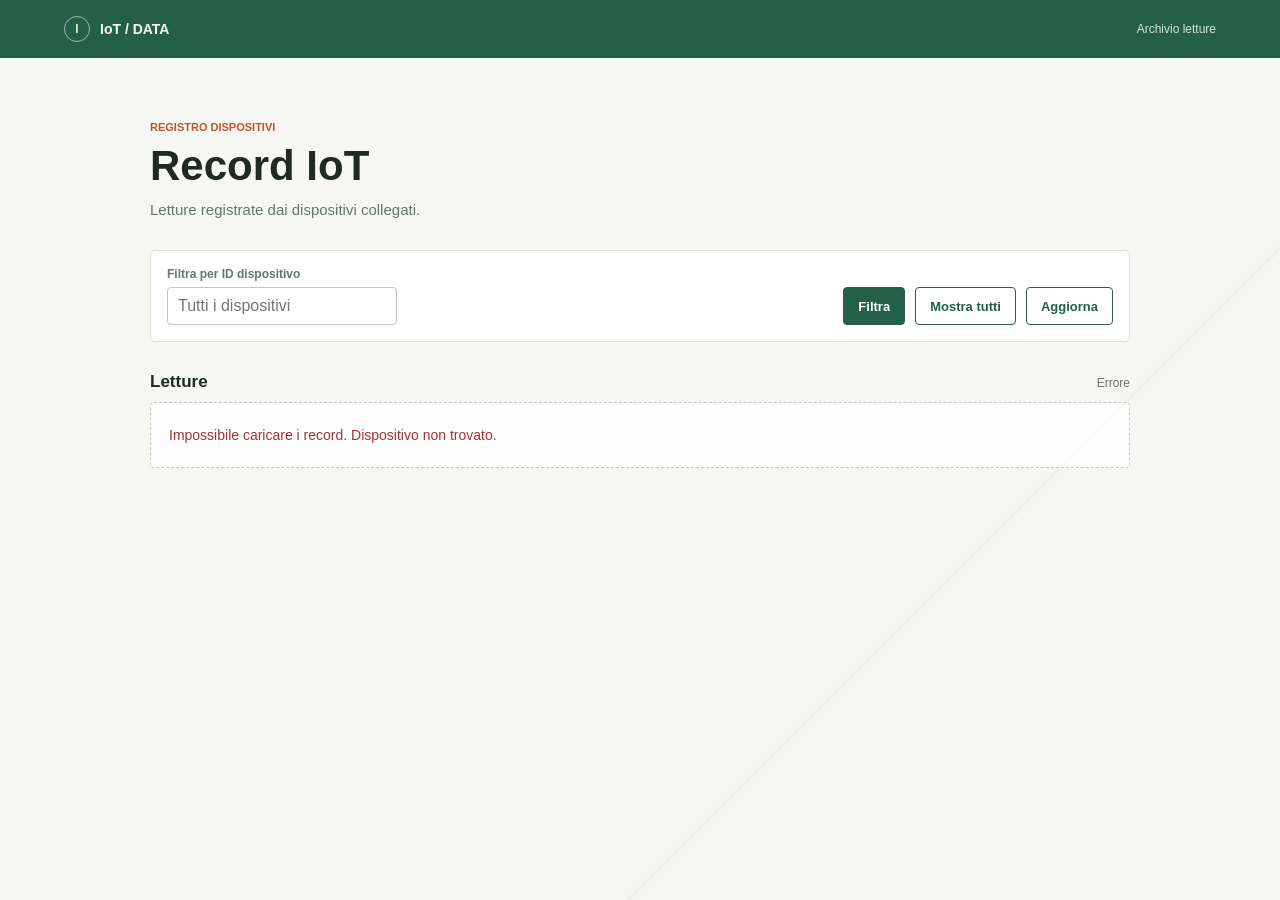
==== src/main/resources/static/index.html @ 6c110248 "primo commeit di webserver" ====
<!doctype html>
<html lang="it">
<head>
    <meta charset="utf-8">
    <meta name="viewport" content="width=device-width, initial-scale=1">
    <meta name="theme-color" content="#f6f7f3">
    <title>Archivio IoT</title>
    <style>
        :root {
            color-scheme: light;
            --ink: #202922;
            --muted: #68756c;
            --line: #dce3dc;
            --paper: #ffffff;
            --canvas: #f6f7f3;
            --green: #235f49;
            --green-soft: #e6f0e8;
            --orange: #bd542e;
            --error: #a43232;
        }

        * { box-sizing: border-box; }

        body {
            margin: 0;
            min-height: 100vh;
            color: var(--ink);
            background:
                linear-gradient(135deg, transparent 0 70%, rgba(220, 227, 220, .34) 70% 70.2%, transparent 70.2%),
                var(--canvas);
            font-family: "Segoe UI", "Trebuchet MS", sans-serif;
        }

        .topbar {
            display: flex;
            align-items: center;
            justify-content: space-between;
            min-height: 58px;
            padding: 0 clamp(20px, 5vw, 72px);
            color: #f7fbf7;
            background: var(--green);
        }

        .brand {
            display: flex;
            align-items: center;
            gap: 10px;
            font-size: 14px;
            font-weight: 700;
        }

        .brand-mark {
            display: grid;
            width: 26px;
            height: 26px;
            place-items: center;
            border: 1px solid rgba(255, 255, 255, .55);
            border-radius: 50%;
            color: #d5efc8;
            font-size: 12px;
        }

        .topbar-label {
            color: #d5e6da;
            font-size: 12px;
        }

        main {
            width: min(100% - 40px, 980px);
            margin: 0 auto;
            padding: clamp(38px, 7vh, 76px) 0 64px;
        }

        .eyebrow {
            margin: 0 0 10px;
            color: var(--orange);
            font-size: 11px;
            font-weight: 800;
            text-transform: uppercase;
        }

        h1 {
            margin: 0;
            font-size: clamp(30px, 5vw, 42px);
            line-height: 1.1;
        }

        .intro {
            margin: 12px 0 32px;
            color: var(--muted);
            font-size: 15px;
        }

        .toolbar {
            display: flex;
            flex-wrap: wrap;
            align-items: end;
            gap: 10px;
            padding: 16px;
            border: 1px solid var(--line);
            border-radius: 6px;
            background: var(--paper);
        }

        .filter {
            display: grid;
            gap: 6px;
            min-width: min(100%, 230px);
            margin-right: auto;
        }

        label {
            color: var(--muted);
            font-size: 12px;
            font-weight: 700;
        }

        input, button { font: inherit; }

        input {
            width: 100%;
            height: 38px;
            padding: 0 10px;
            border: 1px solid #bdc9bf;
            border-radius: 4px;
            color: var(--ink);
            background: #fff;
        }

        input:focus-visible, button:focus-visible {
            outline: 3px solid #e5a27f;
            outline-offset: 2px;
        }

        button {
            min-height: 38px;
            padding: 0 14px;
            border: 1px solid var(--green);
            border-radius: 4px;
            color: #fff;
            background: var(--green);
            font-size: 13px;
            font-weight: 700;
            cursor: pointer;
        }

        button.secondary {
            color: var(--green);
            background: #fff;
        }

        button:hover { filter: brightness(.94); }
        button:disabled { cursor: wait; opacity: .65; }

        .list-heading {
            display: flex;
            align-items: baseline;
            justify-content: space-between;
            gap: 16px;
            margin: 30px 0 10px;
        }

        h2 {
            margin: 0;
            font-size: 17px;
        }

        #summary {
            color: var(--muted);
            font-size: 12px;
        }

        ul {
            display: grid;
            gap: 8px;
            margin: 0;
            padding: 0;
            list-style: none;
        }

        .record {
            display: grid;
            grid-template-columns: minmax(105px, .65fr) minmax(0, 2fr);
            gap: 14px 24px;
            padding: 17px 19px;
            border: 1px solid var(--line);
            border-left: 3px solid var(--green);
            border-radius: 4px;
            background: var(--paper);
            animation: appear .24s ease-out both;
        }

        .record-meta {
            display: grid;
            align-content: start;
            gap: 6px;
        }

        .record-id {
            color: var(--green);
            font-size: 14px;
            font-weight: 800;
        }

        .record-date {
            color: var(--muted);
            font-size: 11px;
            line-height: 1.5;
        }

        .record-body { min-width: 0; }

        .iot-id {
            margin: 0 0 8px;
            color: var(--orange);
            font-size: 11px;
            font-weight: 800;
            text-transform: uppercase;
        }

        pre {
            overflow: auto;
            margin: 0;
            color: #34433a;
            font-family: Consolas, "Courier New", monospace;
            font-size: 12px;
            line-height: 1.55;
            white-space: pre-wrap;
            overflow-wrap: anywhere;
        }

        .message {
            padding: 24px 18px;
            border: 1px dashed #bdc9bf;
            border-radius: 4px;
            color: var(--muted);
            background: rgba(255, 255, 255, .7);
            font-size: 14px;
        }

        .message.error { color: var(--error); }

        @keyframes appear {
            from { opacity: 0; transform: translateY(5px); }
            to { opacity: 1; transform: translateY(0); }
        }

        @media (max-width: 580px) {
            .topbar { min-height: 52px; }
            .topbar-label { font-size: 11px; }
            main { width: min(100% - 28px, 980px); }
            .toolbar { align-items: stretch; }
            .filter { width: 100%; }
            .toolbar button { flex: 1; }
            .record { grid-template-columns: 1fr; gap: 12px; }
            .record-meta { grid-template-columns: auto 1fr; align-items: center; }
            .record-date { text-align: right; }
        }

        @media (prefers-reduced-motion: reduce) {
            *, *::before, *::after {
                animation-duration: .01ms !important;
                animation-iteration-count: 1 !important;
                scroll-behavior: auto !important;
            }
        }
    </style>
</head>
<body>
    <header class="topbar">
        <div class="brand"><span class="brand-mark" aria-hidden="true">I</span> IoT / DATA</div>
        <span class="topbar-label">Archivio letture</span>
    </header>

    <main>
        <p class="eyebrow">Registro dispositivi</p>
        <h1>Record IoT</h1>
        <p class="intro">Letture registrate dai dispositivi collegati.</p>

        <form class="toolbar" id="filter-form">
            <div class="filter">
                <label for="iot-id">Filtra per ID dispositivo</label>
                <input id="iot-id" name="iotId" type="number" min="1" step="1" placeholder="Tutti i dispositivi">
            </div>
            <button type="submit">Filtra</button>
            <button class="secondary" id="all-records" type="button">Mostra tutti</button>
            <button class="secondary" id="refresh" type="button" aria-label="Aggiorna elenco">Aggiorna</button>
        </form>

        <div class="list-heading">
            <h2>Letture</h2>
            <span id="summary" aria-live="polite">Caricamento...</span>
        </div>
        <ul id="records" aria-live="polite" aria-busy="true"></ul>
    </main>

    <script>
        const form = document.querySelector('#filter-form');
        const iotIdInput = document.querySelector('#iot-id');
        const recordsList = document.querySelector('#records');
        const summary = document.querySelector('#summary');
        const refreshButton = document.querySelector('#refresh');

        function showMessage(message, isError = false) {
            const item = document.createElement('li');
            item.className = isError ? 'message error' : 'message';
            item.textContent = message;
            recordsList.replaceChildren(item);
        }

        function addRecord(record, index) {
            const item = document.createElement('li');
            item.className = 'record';
            item.style.animationDelay = `${Math.min(index * 25, 250)}ms`;

            const meta = document.createElement('div');
            meta.className = 'record-meta';
            const recordId = document.createElement('span');
            recordId.className = 'record-id';
            recordId.textContent = `#${record.id ?? '?'}`;
            const date = document.createElement('time');
            date.className = 'record-date';
            date.textContent = record.datetime ? String(record.datetime).replace('T', ' ') : 'Data non disponibile';
            meta.append(recordId, date);

            const body = document.createElement('div');
            body.className = 'record-body';
            const iotId = document.createElement('p');
            iotId.className = 'iot-id';
            iotId.textContent = `Dispositivo ${record.idIot ?? '?'}`;
            const data = document.createElement('pre');
            data.textContent = record.jsondata ?? 'Nessun dato';
            body.append(iotId, data);

            item.append(meta, body);
            recordsList.append(item);
        }

        async function loadRecords(iotId = '') {
            recordsList.setAttribute('aria-busy', 'true');
            refreshButton.disabled = true;
            summary.textContent = 'Caricamento...';
            showMessage('Recupero dei record in corso...');

            const query = iotId ? `?iotId=${encodeURIComponent(iotId)}` : '';
            try {
                const response = await fetch(`/api/data${query}`, {
                    headers: { Accept: 'application/json' }
                });
                if (!response.ok) {
                    throw new Error(response.status === 404
                        ? 'Dispositivo non trovato.'
                        : `Risposta del server: ${response.status}`);
                }

                const records = await response.json();
                if (!Array.isArray(records)) {
                    throw new Error('La risposta del server non contiene un elenco di record.');
                }

                recordsList.replaceChildren();
                if (records.length === 0) {
                    showMessage('Nessun record trovato.');
                } else {
                    records.forEach(addRecord);
                }
                summary.textContent = `${records.length} ${records.length === 1 ? 'record' : 'record'}`;
            } catch (error) {
                showMessage(`Impossibile caricare i record. ${error.message}`, true);
                summary.textContent = 'Errore';
            } finally {
                recordsList.setAttribute('aria-busy', 'false');
                refreshButton.disabled = false;
            }
        }

        form.addEventListener('submit', (event) => {
            event.preventDefault();
            loadRecords(iotIdInput.value.trim());
        });

        document.querySelector('#all-records').addEventListener('click', () => {
            iotIdInput.value = '';
            loadRecords();
        });

        refreshButton.addEventListener('click', () => loadRecords(iotIdInput.value.trim()));
        loadRecords();
    </script>
</body>
</html>
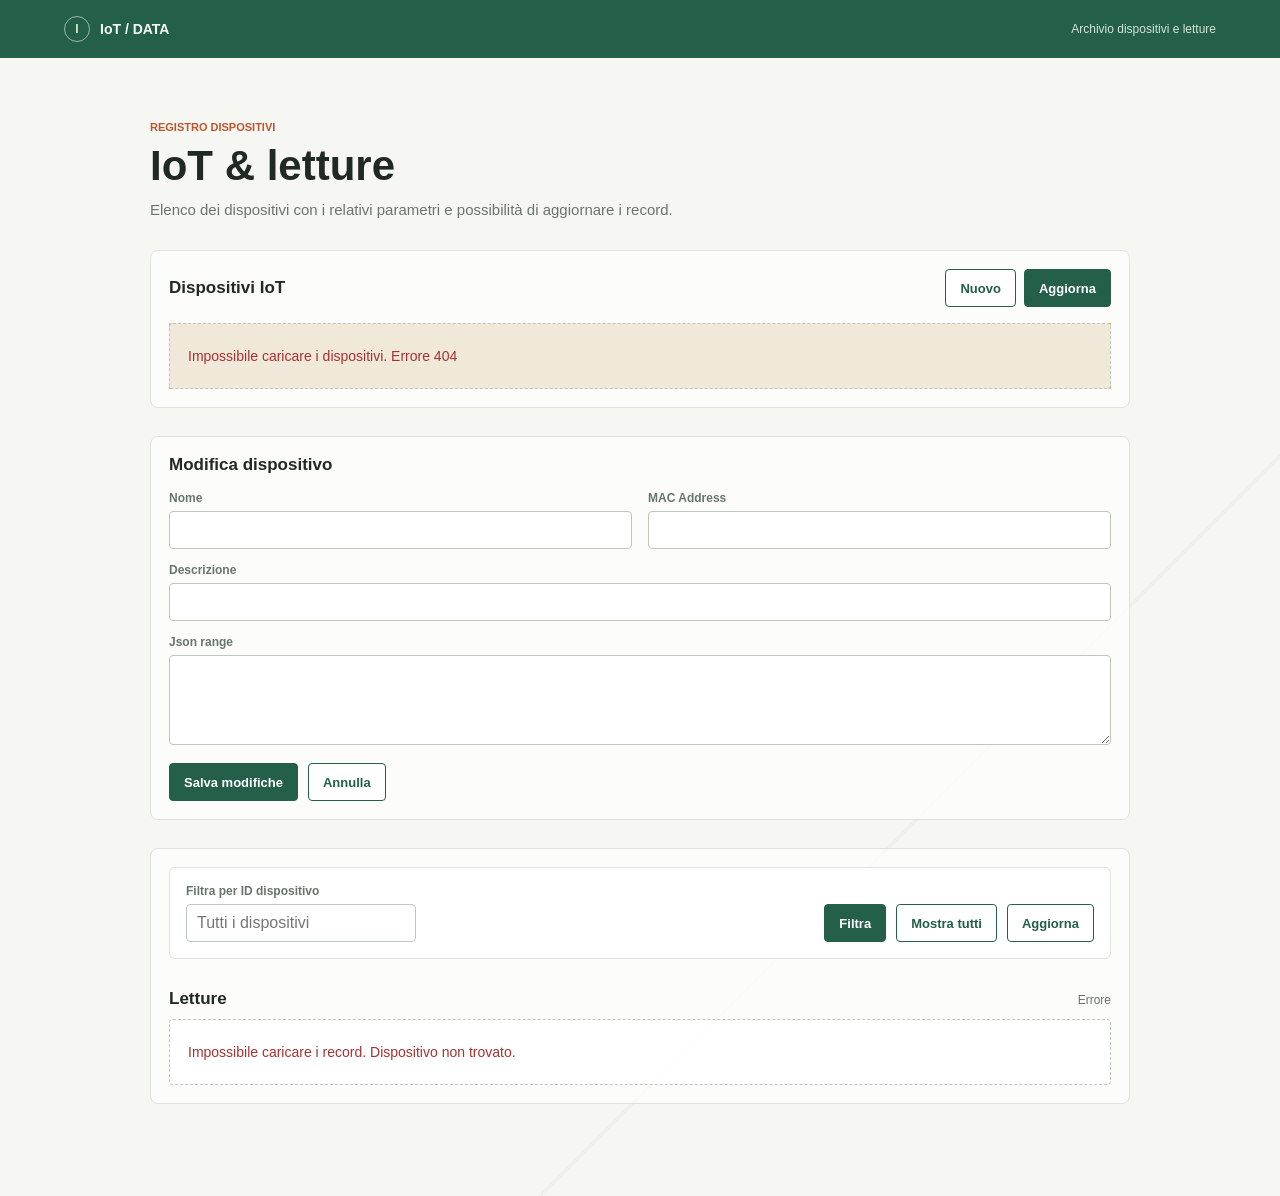
==== commit f0920957: "publish versione scuola devo adattare password mysql e oasswird arduino rete hotspot mobile" ====
--- a/src/main/resources/static/index.html
+++ b/src/main/resources/static/index.html
@@ -115,19 +115,24 @@
             font-weight: 700;
         }
 
-        input, button { font: inherit; }
-
-        input {
+        input, textarea, button { font: inherit; }
+
+        input, textarea {
             width: 100%;
-            height: 38px;
-            padding: 0 10px;
+            min-height: 38px;
+            padding: 8px 10px;
             border: 1px solid #bdc9bf;
             border-radius: 4px;
             color: var(--ink);
             background: #fff;
         }
 
-        input:focus-visible, button:focus-visible {
+        textarea {
+            resize: vertical;
+            min-height: 90px;
+        }
+
+        input:focus-visible, textarea:focus-visible, button:focus-visible {
             outline: 3px solid #e5a27f;
             outline-offset: 2px;
         }
@@ -149,8 +154,143 @@
             background: #fff;
         }
 
+        button.danger {
+            border-color: var(--error);
+            background: var(--error);
+        }
+
+        button.small {
+            min-height: 30px;
+            padding: 0 10px;
+            font-size: 12px;
+        }
+
         button:hover { filter: brightness(.94); }
         button:disabled { cursor: wait; opacity: .65; }
+
+        .panel {
+            margin-bottom: 28px;
+            padding: 18px;
+            border: 1px solid var(--line);
+            border-radius: 8px;
+            background: rgba(255, 255, 255, .72);
+        }
+
+        .panel-header {
+            display: flex;
+            align-items: center;
+            justify-content: space-between;
+            gap: 12px;
+            margin-bottom: 16px;
+        }
+
+        .panel-actions {
+            display: flex;
+            flex-wrap: wrap;
+            gap: 8px;
+        }
+
+        .form-grid {
+            display: grid;
+            grid-template-columns: repeat(2, minmax(0, 1fr));
+            gap: 14px 16px;
+        }
+
+        .field {
+            display: grid;
+            gap: 6px;
+        }
+
+        .field-wide {
+            grid-column: 1 / -1;
+        }
+
+        .form-actions {
+            display: flex;
+            flex-wrap: wrap;
+            gap: 10px;
+            margin-top: 18px;
+        }
+
+        .iot-card {
+            display: grid;
+            gap: 12px;
+            padding: 14px 16px;
+            border: 1px solid var(--line);
+            border-left: 3px solid var(--orange);
+            border-radius: 6px;
+            background: var(--paper);
+            animation: appear .24s ease-out both;
+        }
+
+        .iot-header {
+            display: flex;
+            align-items: center;
+            justify-content: space-between;
+            gap: 12px;
+        }
+
+        .iot-title {
+            display: flex;
+            align-items: center;
+            gap: 10px;
+            min-width: 0;
+        }
+
+        .iot-badge {
+            display: inline-flex;
+            align-items: center;
+            justify-content: center;
+            min-width: 42px;
+            padding: 4px 8px;
+            border-radius: 999px;
+            color: var(--green);
+            background: var(--green-soft);
+            font-size: 11px;
+            font-weight: 800;
+        }
+
+        .iot-actions {
+            display: flex;
+            flex-wrap: wrap;
+            gap: 8px;
+        }
+
+        .iot-meta {
+            display: grid;
+            grid-template-columns: repeat(2, minmax(0, 1fr));
+            gap: 10px;
+            padding: 10px 12px;
+            border-radius: 6px;
+            background: var(--green-soft);
+        }
+
+        .iot-meta div {
+            display: grid;
+            gap: 4px;
+        }
+
+        .iot-meta span {
+            color: var(--muted);
+            font-size: 10px;
+            font-weight: 700;
+            text-transform: uppercase;
+        }
+
+        .iot-description {
+            margin: 0;
+            color: var(--ink);
+            font-size: 14px;
+            line-height: 1.5;
+        }
+
+        .iot-json {
+            margin: 0;
+            padding: 10px 12px;
+            border: 1px solid var(--line);
+            border-radius: 4px;
+            background: #f8faf8;
+        }
 
         .list-heading {
             display: flex;
@@ -217,7 +357,9 @@
             font-weight: 800;
             text-transform: uppercase;
         }
-
+        #iots {
+            background: rgba(185, 149, 71, 0.7);
+        }
         pre {
             overflow: auto;
             margin: 0;
@@ -269,29 +411,73 @@
 <body>
     <header class="topbar">
         <div class="brand"><span class="brand-mark" aria-hidden="true">I</span> IoT / DATA</div>
-        <span class="topbar-label">Archivio letture</span>
+        <span class="topbar-label">Archivio dispositivi e letture</span>
     </header>
 
     <main>
         <p class="eyebrow">Registro dispositivi</p>
-        <h1>Record IoT</h1>
-        <p class="intro">Letture registrate dai dispositivi collegati.</p>
-
-        <form class="toolbar" id="filter-form">
-            <div class="filter">
-                <label for="iot-id">Filtra per ID dispositivo</label>
-                <input id="iot-id" name="iotId" type="number" min="1" step="1" placeholder="Tutti i dispositivi">
+        <h1>IoT & letture</h1>
+        <p class="intro">Elenco dei dispositivi con i relativi parametri e possibilità di aggiornare i record.</p>
+
+        <section class="panel">
+            <div class="panel-header">
+                <h2>Dispositivi IoT</h2>
+                <div class="panel-actions">
+                    <button class="secondary" id="new-iot" type="button">Nuovo</button>
+                    <button id="refresh-iots" type="button">Aggiorna</button>
+                </div>
             </div>
-            <button type="submit">Filtra</button>
-            <button class="secondary" id="all-records" type="button">Mostra tutti</button>
-            <button class="secondary" id="refresh" type="button" aria-label="Aggiorna elenco">Aggiorna</button>
-        </form>
-
-        <div class="list-heading">
-            <h2>Letture</h2>
-            <span id="summary" aria-live="polite">Caricamento...</span>
-        </div>
-        <ul id="records" aria-live="polite" aria-busy="true"></ul>
+            <ul id="iots" aria-live="polite" aria-busy="true"></ul>
+        </section>
+
+        <section class="panel">
+            <div class="panel-header">
+                <h2 id="iot-form-title">Modifica dispositivo</h2>
+            </div>
+            <form id="iot-form">
+                <input type="hidden" id="iot-id-edit" />
+                <div class="form-grid">
+                    <div class="field">
+                        <label for="iot-name">Nome</label>
+                        <input id="iot-name" name="name" type="text" maxlength="45" required>
+                    </div>
+                    <div class="field">
+                        <label for="iot-macaddress">MAC Address</label>
+                        <input id="iot-macaddress" name="macaddress" type="text" maxlength="45" required>
+                    </div>
+                    <div class="field field-wide">
+                        <label for="iot-description">Descrizione</label>
+                        <input id="iot-description" name="description" type="text" maxlength="245">
+                    </div>
+                    <div class="field field-wide">
+                        <label for="iot-jsonrange">Json range</label>
+                        <textarea id="iot-jsonrange" name="jsonrange" rows="4" maxlength="512"></textarea>
+                    </div>
+                </div>
+                <div class="form-actions">
+                    <button type="submit" id="save-iot">Salva modifiche</button>
+                    <button type="button" class="secondary" id="cancel-edit">Annulla</button>
+                </div>
+            </form>
+        </section>
+
+        <section class="panel">
+            <form class="toolbar" id="filter-form">
+                <div class="filter">
+                    <label for="iot-id">Filtra per ID dispositivo</label>
+                    <input id="iot-id" name="iotId" type="number" min="1" step="1" placeholder="Tutti i dispositivi">
+                </div>
+                <button type="submit">Filtra</button>
+                <button class="secondary" id="all-records" type="button">Mostra tutti</button>
+                <button class="secondary" id="refresh" type="button" aria-label="Aggiorna elenco">Aggiorna</button>
+            </form>
+
+            <div class="list-heading">
+                <h2>Letture</h2>
+                <span id="summary" aria-live="polite">Caricamento...</span>
+            </div>
+            <ul id="records" aria-live="polite" aria-busy="true"></ul>
+        </section>
     </main>
 
     <script>
@@ -300,13 +486,168 @@
         const recordsList = document.querySelector('#records');
         const summary = document.querySelector('#summary');
         const refreshButton = document.querySelector('#refresh');
-
-        function showMessage(message, isError = false) {
+        const iotList = document.querySelector('#iots');
+        const iotForm = document.querySelector('#iot-form');
+        const iotIdEdit = document.querySelector('#iot-id-edit');
+        const iotNameInput = document.querySelector('#iot-name');
+        const iotMacInput = document.querySelector('#iot-macaddress');
+        const iotDescriptionInput = document.querySelector('#iot-description');
+        const iotJsonRangeInput = document.querySelector('#iot-jsonrange');
+        const iotFormTitle = document.querySelector('#iot-form-title');
+
+        function showMessage(listElement, message, isError = false) {
             const item = document.createElement('li');
             item.className = isError ? 'message error' : 'message';
             item.textContent = message;
-            recordsList.replaceChildren(item);
-        }
+            listElement.replaceChildren(item);
+        }
+
+        function resetIotForm() {
+            iotForm.reset();
+            iotIdEdit.value = '';
+            iotFormTitle.textContent = 'Modifica dispositivo';
+            document.querySelector('#save-iot').textContent = 'Salva modifiche';
+        }
+
+        function renderIotCard(item) {
+            const card = document.createElement('li');
+            card.className = 'iot-card';
+
+            const head = document.createElement('div');
+            head.className = 'iot-header';
+            const title = document.createElement('div');
+            title.className = 'iot-title';
+            title.innerHTML = `<span class="iot-badge">#${item.id ?? '?'}</span><strong>${item.name ?? 'Senza nome'}</strong>`;
+            const actions = document.createElement('div');
+            actions.className = 'iot-actions';
+            const editButton = document.createElement('button');
+            editButton.type = 'button';
+            editButton.className = 'secondary small';
+            editButton.textContent = 'Modifica';
+            editButton.dataset.action = 'edit';
+            editButton.dataset.id = item.id;
+            const deleteButton = document.createElement('button');
+            deleteButton.type = 'button';
+            deleteButton.className = 'danger small';
+            deleteButton.textContent = 'Elimina';
+            deleteButton.dataset.action = 'delete';
+            deleteButton.dataset.id = item.id;
+            actions.append(editButton, deleteButton);
+            head.append(title, actions);
+
+            const meta = document.createElement('div');
+            meta.className = 'iot-meta';
+            meta.innerHTML = `
+                <div><span>MAC</span><strong>${item.macaddress ?? 'N/D'}</strong></div>
+                <div><span>Data rev.</span><strong>${item.daterev ? String(item.daterev).replace('T', ' ') : 'N/D'}</strong></div>
+            `;
+
+            const description = document.createElement('p');
+            description.className = 'iot-description';
+            description.textContent = item.description || 'Nessuna descrizione';
+            const jsonRange = document.createElement('pre');
+            jsonRange.className = 'iot-json';
+            jsonRange.textContent = item.jsonrange || 'Nessun json range';
+
+            card.append(head, meta, description, jsonRange);
+            return card;
+        }
+
+        async function loadIots() {
+            iotList.setAttribute('aria-busy', 'true');
+            try {
+                const response = await fetch('/api/iots', { headers: { Accept: 'application/json' } });
+                if (!response.ok) throw new Error(`Errore ${response.status}`);
+                const items = await response.json();
+                iotList.replaceChildren();
+                if (!Array.isArray(items) || items.length === 0) {
+                    showMessage(iotList, 'Nessun dispositivo trovato.');
+                    return;
+                }
+                items.forEach(item => iotList.append(renderIotCard(item)));
+            } catch (error) {
+                showMessage(iotList, `Impossibile caricare i dispositivi. ${error.message}`, true);
+            } finally {
+                iotList.setAttribute('aria-busy', 'false');
+            }
+        }
+
+        async function saveIot(event) {
+            event.preventDefault();
+            const id = iotIdEdit.value;
+            const payload = {
+                name: iotNameInput.value.trim(),
+                description: iotDescriptionInput.value.trim(),
+                macaddress: iotMacInput.value.trim(),
+                jsonrange: iotJsonRangeInput.value.trim()
+            };
+
+            if (!payload.name || !payload.macaddress) {
+                alert('Nome e MAC address sono obbligatori.');
+                return;
+            }
+
+            try {
+                const response = await fetch(id ? `/api/iots/${id}` : '/api/iots', {
+                    method: id ? 'PUT' : 'POST',
+                    headers: { 'Content-Type': 'application/json', Accept: 'application/json' },
+                    body: JSON.stringify(payload)
+                });
+
+                if (!response.ok) {
+                    const message = await response.text();
+                    throw new Error(message || `Errore ${response.status}`);
+                }
+
+                resetIotForm();
+                await loadIots();
+            } catch (error) {
+                alert(`Salvataggio non riuscito: ${error.message}`);
+            }
+        }
+
+        iotForm.addEventListener('submit', saveIot);
+        document.querySelector('#new-iot').addEventListener('click', resetIotForm);
+        document.querySelector('#cancel-edit').addEventListener('click', resetIotForm);
+        document.querySelector('#refresh-iots').addEventListener('click', loadIots);
+
+        iotList.addEventListener('click', async (event) => {
+            const button = event.target.closest('button[data-action]');
+            if (!button) return;
+            const id = Number(button.dataset.id);
+            const action = button.dataset.action;
+
+            if (action === 'edit') {
+                try {
+                    const response = await fetch(`/api/iots/${id}`, { headers: { Accept: 'application/json' } });
+                    if (!response.ok) throw new Error(`Errore ${response.status}`);
+                    const item = await response.json();
+                    iotIdEdit.value = item.id;
+                    iotNameInput.value = item.name || '';
+                    iotMacInput.value = item.macaddress || '';
+                    iotDescriptionInput.value = item.description || '';
+                    iotJsonRangeInput.value = item.jsonrange || '';
+                    iotFormTitle.textContent = `Modifica dispositivo #${item.id}`;
+                    document.querySelector('#save-iot').textContent = 'Aggiorna';
+                    iotNameInput.focus();
+                } catch (error) {
+                    alert(`Impossibile leggere il dispositivo: ${error.message}`);
+                }
+                return;
+            }
+
+            if (action === 'delete') {
+                if (!window.confirm('Eliminare questo dispositivo?')) return;
+                try {
+                    const response = await fetch(`/api/iots/${id}`, { method: 'DELETE' });
+                    if (!response.ok) throw new Error(`Errore ${response.status}`);
+                    resetIotForm();
+                    await loadIots();
+                } catch (error) {
+                    alert(`Eliminazione non riuscita: ${error.message}`);
+                }
+            }
+        });
 
         function addRecord(record, index) {
             const item = document.createElement('li');
@@ -340,7 +681,7 @@
             recordsList.setAttribute('aria-busy', 'true');
             refreshButton.disabled = true;
             summary.textContent = 'Caricamento...';
-            showMessage('Recupero dei record in corso...');
+            showMessage(recordsList, 'Recupero dei record in corso...');
 
             const query = iotId ? `?iotId=${encodeURIComponent(iotId)}` : '';
             try {
@@ -360,13 +701,13 @@
 
                 recordsList.replaceChildren();
                 if (records.length === 0) {
-                    showMessage('Nessun record trovato.');
+                    showMessage(recordsList, 'Nessun record trovato.');
                 } else {
                     records.forEach(addRecord);
                 }
                 summary.textContent = `${records.length} ${records.length === 1 ? 'record' : 'record'}`;
             } catch (error) {
-                showMessage(`Impossibile caricare i record. ${error.message}`, true);
+                showMessage(recordsList, `Impossibile caricare i record. ${error.message}`, true);
                 summary.textContent = 'Errore';
             } finally {
                 recordsList.setAttribute('aria-busy', 'false');
@@ -385,6 +726,8 @@
         });
 
         refreshButton.addEventListener('click', () => loadRecords(iotIdInput.value.trim()));
+        resetIotForm();
+        loadIots();
         loadRecords();
     </script>
 </body>
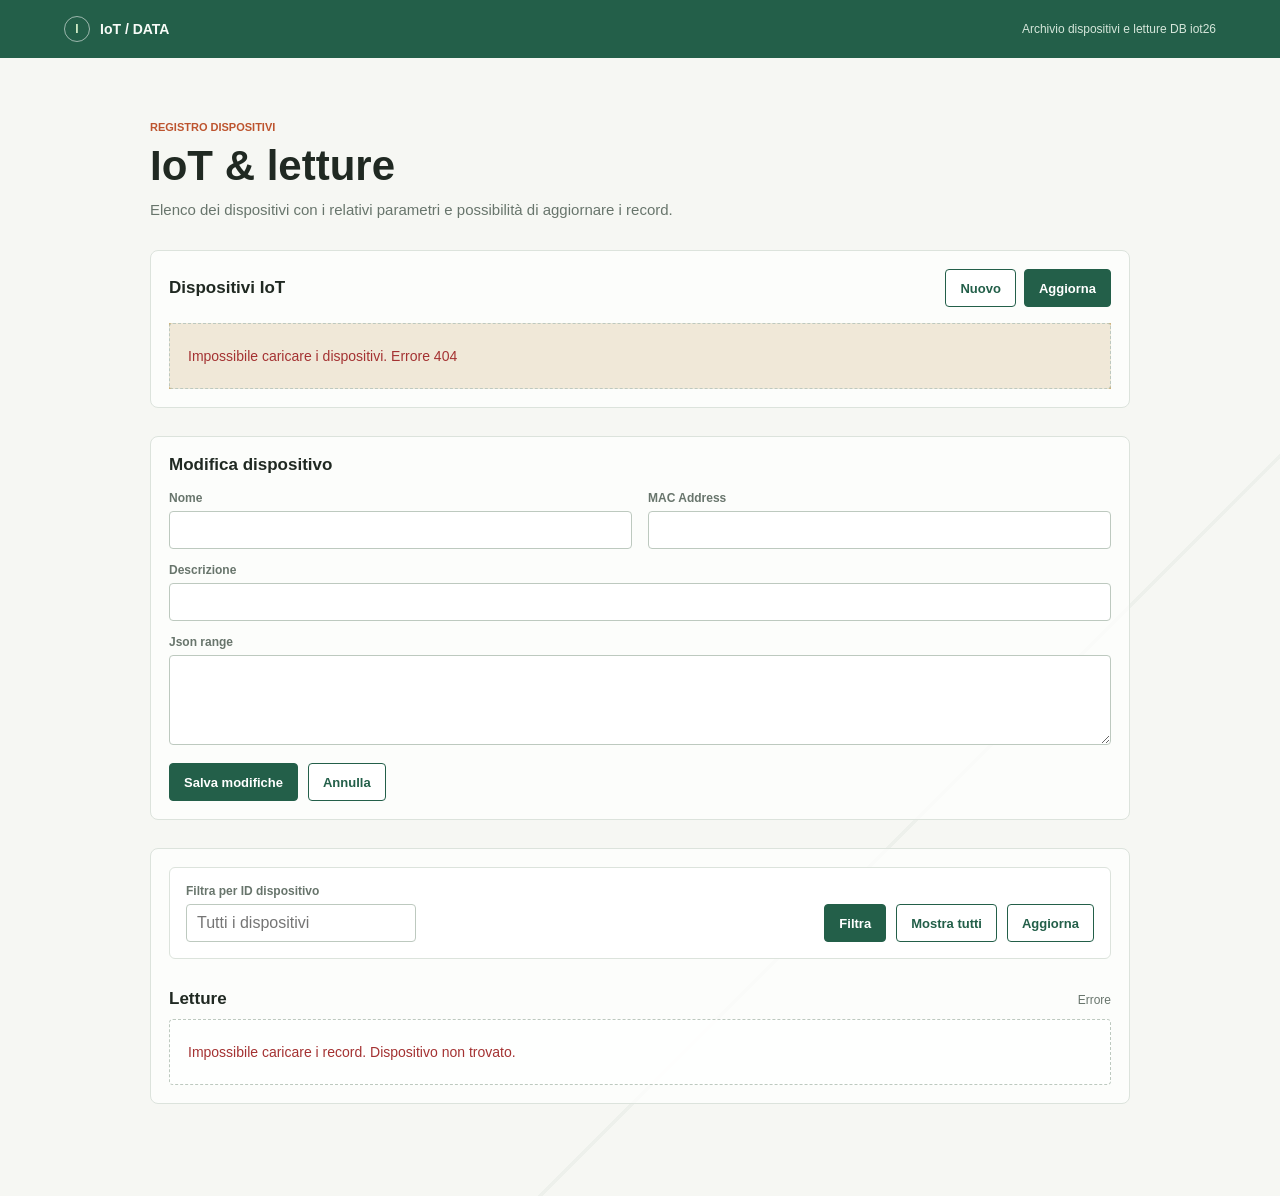
==== commit adfabcf4: "update topbar label to include database reference" ====
--- a/src/main/resources/static/index.html
+++ b/src/main/resources/static/index.html
@@ -411,7 +411,7 @@
 <body>
     <header class="topbar">
         <div class="brand"><span class="brand-mark" aria-hidden="true">I</span> IoT / DATA</div>
-        <span class="topbar-label">Archivio dispositivi e letture</span>
+        <span class="topbar-label">Archivio dispositivi e letture DB iot26</span>
     </header>
 
     <main>
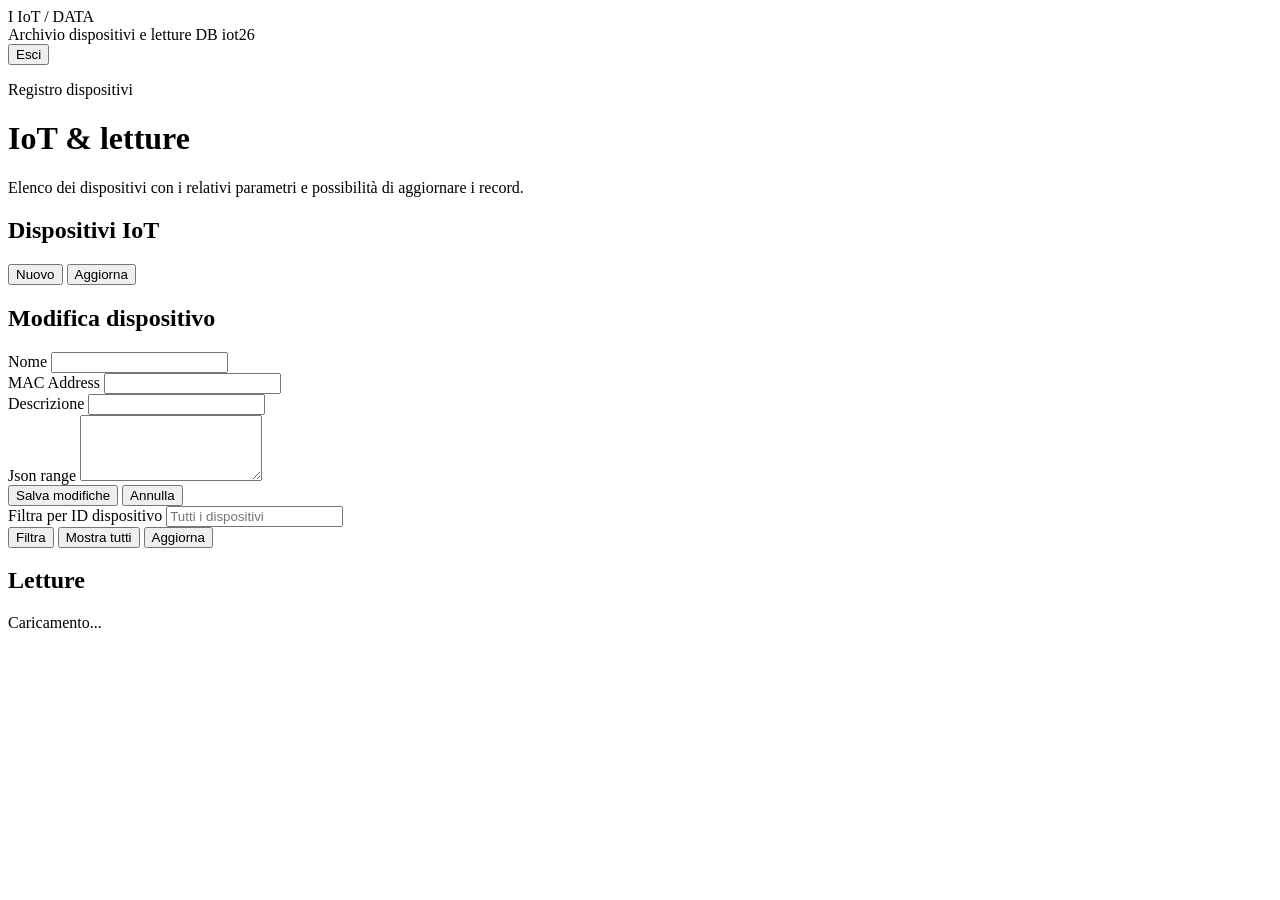
==== commit 0548391b: "nuovo titolo pagina web iot26" ====
--- a/src/main/resources/static/index.html
+++ b/src/main/resources/static/index.html
@@ -5,413 +5,18 @@
     <meta name="viewport" content="width=device-width, initial-scale=1">
     <meta name="theme-color" content="#f6f7f3">
     <title>Archivio IoT</title>
-    <style>
-        :root {
-            color-scheme: light;
-            --ink: #202922;
-            --muted: #68756c;
-            --line: #dce3dc;
-            --paper: #ffffff;
-            --canvas: #f6f7f3;
-            --green: #235f49;
-            --green-soft: #e6f0e8;
-            --orange: #bd542e;
-            --error: #a43232;
-        }
-
-        * { box-sizing: border-box; }
-
-        body {
-            margin: 0;
-            min-height: 100vh;
-            color: var(--ink);
-            background:
-                linear-gradient(135deg, transparent 0 70%, rgba(220, 227, 220, .34) 70% 70.2%, transparent 70.2%),
-                var(--canvas);
-            font-family: "Segoe UI", "Trebuchet MS", sans-serif;
-        }
-
-        .topbar {
-            display: flex;
-            align-items: center;
-            justify-content: space-between;
-            min-height: 58px;
-            padding: 0 clamp(20px, 5vw, 72px);
-            color: #f7fbf7;
-            background: var(--green);
-        }
-
-        .brand {
-            display: flex;
-            align-items: center;
-            gap: 10px;
-            font-size: 14px;
-            font-weight: 700;
-        }
-
-        .brand-mark {
-            display: grid;
-            width: 26px;
-            height: 26px;
-            place-items: center;
-            border: 1px solid rgba(255, 255, 255, .55);
-            border-radius: 50%;
-            color: #d5efc8;
-            font-size: 12px;
-        }
-
-        .topbar-label {
-            color: #d5e6da;
-            font-size: 12px;
-        }
-
-        main {
-            width: min(100% - 40px, 980px);
-            margin: 0 auto;
-            padding: clamp(38px, 7vh, 76px) 0 64px;
-        }
-
-        .eyebrow {
-            margin: 0 0 10px;
-            color: var(--orange);
-            font-size: 11px;
-            font-weight: 800;
-            text-transform: uppercase;
-        }
-
-        h1 {
-            margin: 0;
-            font-size: clamp(30px, 5vw, 42px);
-            line-height: 1.1;
-        }
-
-        .intro {
-            margin: 12px 0 32px;
-            color: var(--muted);
-            font-size: 15px;
-        }
-
-        .toolbar {
-            display: flex;
-            flex-wrap: wrap;
-            align-items: end;
-            gap: 10px;
-            padding: 16px;
-            border: 1px solid var(--line);
-            border-radius: 6px;
-            background: var(--paper);
-        }
-
-        .filter {
-            display: grid;
-            gap: 6px;
-            min-width: min(100%, 230px);
-            margin-right: auto;
-        }
-
-        label {
-            color: var(--muted);
-            font-size: 12px;
-            font-weight: 700;
-        }
-
-        input, textarea, button { font: inherit; }
-
-        input, textarea {
-            width: 100%;
-            min-height: 38px;
-            padding: 8px 10px;
-            border: 1px solid #bdc9bf;
-            border-radius: 4px;
-            color: var(--ink);
-            background: #fff;
-        }
-
-        textarea {
-            resize: vertical;
-            min-height: 90px;
-        }
-
-        input:focus-visible, textarea:focus-visible, button:focus-visible {
-            outline: 3px solid #e5a27f;
-            outline-offset: 2px;
-        }
-
-        button {
-            min-height: 38px;
-            padding: 0 14px;
-            border: 1px solid var(--green);
-            border-radius: 4px;
-            color: #fff;
-            background: var(--green);
-            font-size: 13px;
-            font-weight: 700;
-            cursor: pointer;
-        }
-
-        button.secondary {
-            color: var(--green);
-            background: #fff;
-        }
-
-        button.danger {
-            border-color: var(--error);
-            background: var(--error);
-        }
-
-        button.small {
-            min-height: 30px;
-            padding: 0 10px;
-            font-size: 12px;
-        }
-
-        button:hover { filter: brightness(.94); }
-        button:disabled { cursor: wait; opacity: .65; }
-
-        .panel {
-            margin-bottom: 28px;
-            padding: 18px;
-            border: 1px solid var(--line);
-            border-radius: 8px;
-            background: rgba(255, 255, 255, .72);
-        }
-
-        .panel-header {
-            display: flex;
-            align-items: center;
-            justify-content: space-between;
-            gap: 12px;
-            margin-bottom: 16px;
-        }
-
-        .panel-actions {
-            display: flex;
-            flex-wrap: wrap;
-            gap: 8px;
-        }
-
-        .form-grid {
-            display: grid;
-            grid-template-columns: repeat(2, minmax(0, 1fr));
-            gap: 14px 16px;
-        }
-
-        .field {
-            display: grid;
-            gap: 6px;
-        }
-
-        .field-wide {
-            grid-column: 1 / -1;
-        }
-
-        .form-actions {
-            display: flex;
-            flex-wrap: wrap;
-            gap: 10px;
-            margin-top: 18px;
-        }
-
-        .iot-card {
-            display: grid;
-            gap: 12px;
-            padding: 14px 16px;
-            border: 1px solid var(--line);
-            border-left: 3px solid var(--orange);
-            border-radius: 6px;
-            background: var(--paper);
-            animation: appear .24s ease-out both;
-        }
-
-        .iot-header {
-            display: flex;
-            align-items: center;
-            justify-content: space-between;
-            gap: 12px;
-        }
-
-        .iot-title {
-            display: flex;
-            align-items: center;
-            gap: 10px;
-            min-width: 0;
-        }
-
-        .iot-badge {
-            display: inline-flex;
-            align-items: center;
-            justify-content: center;
-            min-width: 42px;
-            padding: 4px 8px;
-            border-radius: 999px;
-            color: var(--green);
-            background: var(--green-soft);
-            font-size: 11px;
-            font-weight: 800;
-        }
-
-        .iot-actions {
-            display: flex;
-            flex-wrap: wrap;
-            gap: 8px;
-        }
-
-        .iot-meta {
-            display: grid;
-            grid-template-columns: repeat(2, minmax(0, 1fr));
-            gap: 10px;
-            padding: 10px 12px;
-            border-radius: 6px;
-            background: var(--green-soft);
-        }
-
-        .iot-meta div {
-            display: grid;
-            gap: 4px;
-        }
-
-        .iot-meta span {
-            color: var(--muted);
-            font-size: 10px;
-            font-weight: 700;
-            text-transform: uppercase;
-        }
-
-        .iot-description {
-            margin: 0;
-            color: var(--ink);
-            font-size: 14px;
-            line-height: 1.5;
-        }
-
-        .iot-json {
-            margin: 0;
-            padding: 10px 12px;
-            border: 1px solid var(--line);
-            border-radius: 4px;
-            background: #f8faf8;
-        }
-
-        .list-heading {
-            display: flex;
-            align-items: baseline;
-            justify-content: space-between;
-            gap: 16px;
-            margin: 30px 0 10px;
-        }
-
-        h2 {
-            margin: 0;
-            font-size: 17px;
-        }
-
-        #summary {
-            color: var(--muted);
-            font-size: 12px;
-        }
-
-        ul {
-            display: grid;
-            gap: 8px;
-            margin: 0;
-            padding: 0;
-            list-style: none;
-        }
-
-        .record {
-            display: grid;
-            grid-template-columns: minmax(105px, .65fr) minmax(0, 2fr);
-            gap: 14px 24px;
-            padding: 17px 19px;
-            border: 1px solid var(--line);
-            border-left: 3px solid var(--green);
-            border-radius: 4px;
-            background: var(--paper);
-            animation: appear .24s ease-out both;
-        }
-
-        .record-meta {
-            display: grid;
-            align-content: start;
-            gap: 6px;
-        }
-
-        .record-id {
-            color: var(--green);
-            font-size: 14px;
-            font-weight: 800;
-        }
-
-        .record-date {
-            color: var(--muted);
-            font-size: 11px;
-            line-height: 1.5;
-        }
-
-        .record-body { min-width: 0; }
-
-        .iot-id {
-            margin: 0 0 8px;
-            color: var(--orange);
-            font-size: 11px;
-            font-weight: 800;
-            text-transform: uppercase;
-        }
-        #iots {
-            background: rgba(185, 149, 71, 0.7);
-        }
-        pre {
-            overflow: auto;
-            margin: 0;
-            color: #34433a;
-            font-family: Consolas, "Courier New", monospace;
-            font-size: 12px;
-            line-height: 1.55;
-            white-space: pre-wrap;
-            overflow-wrap: anywhere;
-        }
-
-        .message {
-            padding: 24px 18px;
-            border: 1px dashed #bdc9bf;
-            border-radius: 4px;
-            color: var(--muted);
-            background: rgba(255, 255, 255, .7);
-            font-size: 14px;
-        }
-
-        .message.error { color: var(--error); }
-
-        @keyframes appear {
-            from { opacity: 0; transform: translateY(5px); }
-            to { opacity: 1; transform: translateY(0); }
-        }
-
-        @media (max-width: 580px) {
-            .topbar { min-height: 52px; }
-            .topbar-label { font-size: 11px; }
-            main { width: min(100% - 28px, 980px); }
-            .toolbar { align-items: stretch; }
-            .filter { width: 100%; }
-            .toolbar button { flex: 1; }
-            .record { grid-template-columns: 1fr; gap: 12px; }
-            .record-meta { grid-template-columns: auto 1fr; align-items: center; }
-            .record-date { text-align: right; }
-        }
-
-        @media (prefers-reduced-motion: reduce) {
-            *, *::before, *::after {
-                animation-duration: .01ms !important;
-                animation-iteration-count: 1 !important;
-                scroll-behavior: auto !important;
-            }
-        }
-    </style>
+    <link rel="stylesheet" href="/css/index.css">
+    <script src="/js/index.js" defer></script>
 </head>
 <body>
     <header class="topbar">
         <div class="brand"><span class="brand-mark" aria-hidden="true">I</span> IoT / DATA</div>
         <span class="topbar-label">Archivio dispositivi e letture DB iot26</span>
+        <div class="topbar-account">
+            <span id="current-user"></span>
+            <button class="secondary" id="manage-users" type="button" hidden>Utenti</button>
+            <button class="secondary" id="logout" type="button">Esci</button>
+        </div>
     </header>
 
     <main>
@@ -419,7 +24,7 @@
         <h1>IoT & letture</h1>
         <p class="intro">Elenco dei dispositivi con i relativi parametri e possibilità di aggiornare i record.</p>
 
-        <section class="panel">
+        <section class="panel" id="iot-edit-panel">
             <div class="panel-header">
                 <h2>Dispositivi IoT</h2>
                 <div class="panel-actions">
@@ -480,255 +85,5 @@
         </section>
     </main>
 
-    <script>
-        const form = document.querySelector('#filter-form');
-        const iotIdInput = document.querySelector('#iot-id');
-        const recordsList = document.querySelector('#records');
-        const summary = document.querySelector('#summary');
-        const refreshButton = document.querySelector('#refresh');
-        const iotList = document.querySelector('#iots');
-        const iotForm = document.querySelector('#iot-form');
-        const iotIdEdit = document.querySelector('#iot-id-edit');
-        const iotNameInput = document.querySelector('#iot-name');
-        const iotMacInput = document.querySelector('#iot-macaddress');
-        const iotDescriptionInput = document.querySelector('#iot-description');
-        const iotJsonRangeInput = document.querySelector('#iot-jsonrange');
-        const iotFormTitle = document.querySelector('#iot-form-title');
-
-        function showMessage(listElement, message, isError = false) {
-            const item = document.createElement('li');
-            item.className = isError ? 'message error' : 'message';
-            item.textContent = message;
-            listElement.replaceChildren(item);
-        }
-
-        function resetIotForm() {
-            iotForm.reset();
-            iotIdEdit.value = '';
-            iotFormTitle.textContent = 'Modifica dispositivo';
-            document.querySelector('#save-iot').textContent = 'Salva modifiche';
-        }
-
-        function renderIotCard(item) {
-            const card = document.createElement('li');
-            card.className = 'iot-card';
-
-            const head = document.createElement('div');
-            head.className = 'iot-header';
-            const title = document.createElement('div');
-            title.className = 'iot-title';
-            title.innerHTML = `<span class="iot-badge">#${item.id ?? '?'}</span><strong>${item.name ?? 'Senza nome'}</strong>`;
-            const actions = document.createElement('div');
-            actions.className = 'iot-actions';
-            const editButton = document.createElement('button');
-            editButton.type = 'button';
-            editButton.className = 'secondary small';
-            editButton.textContent = 'Modifica';
-            editButton.dataset.action = 'edit';
-            editButton.dataset.id = item.id;
-            const deleteButton = document.createElement('button');
-            deleteButton.type = 'button';
-            deleteButton.className = 'danger small';
-            deleteButton.textContent = 'Elimina';
-            deleteButton.dataset.action = 'delete';
-            deleteButton.dataset.id = item.id;
-            actions.append(editButton, deleteButton);
-            head.append(title, actions);
-
-            const meta = document.createElement('div');
-            meta.className = 'iot-meta';
-            meta.innerHTML = `
-                <div><span>MAC</span><strong>${item.macaddress ?? 'N/D'}</strong></div>
-                <div><span>Data rev.</span><strong>${item.daterev ? String(item.daterev).replace('T', ' ') : 'N/D'}</strong></div>
-            `;
-
-            const description = document.createElement('p');
-            description.className = 'iot-description';
-            description.textContent = item.description || 'Nessuna descrizione';
-            const jsonRange = document.createElement('pre');
-            jsonRange.className = 'iot-json';
-            jsonRange.textContent = item.jsonrange || 'Nessun json range';
-
-            card.append(head, meta, description, jsonRange);
-            return card;
-        }
-
-        async function loadIots() {
-            iotList.setAttribute('aria-busy', 'true');
-            try {
-                const response = await fetch('/api/iots', { headers: { Accept: 'application/json' } });
-                if (!response.ok) throw new Error(`Errore ${response.status}`);
-                const items = await response.json();
-                iotList.replaceChildren();
-                if (!Array.isArray(items) || items.length === 0) {
-                    showMessage(iotList, 'Nessun dispositivo trovato.');
-                    return;
-                }
-                items.forEach(item => iotList.append(renderIotCard(item)));
-            } catch (error) {
-                showMessage(iotList, `Impossibile caricare i dispositivi. ${error.message}`, true);
-            } finally {
-                iotList.setAttribute('aria-busy', 'false');
-            }
-        }
-
-        async function saveIot(event) {
-            event.preventDefault();
-            const id = iotIdEdit.value;
-            const payload = {
-                name: iotNameInput.value.trim(),
-                description: iotDescriptionInput.value.trim(),
-                macaddress: iotMacInput.value.trim(),
-                jsonrange: iotJsonRangeInput.value.trim()
-            };
-
-            if (!payload.name || !payload.macaddress) {
-                alert('Nome e MAC address sono obbligatori.');
-                return;
-            }
-
-            try {
-                const response = await fetch(id ? `/api/iots/${id}` : '/api/iots', {
-                    method: id ? 'PUT' : 'POST',
-                    headers: { 'Content-Type': 'application/json', Accept: 'application/json' },
-                    body: JSON.stringify(payload)
-                });
-
-                if (!response.ok) {
-                    const message = await response.text();
-                    throw new Error(message || `Errore ${response.status}`);
-                }
-
-                resetIotForm();
-                await loadIots();
-            } catch (error) {
-                alert(`Salvataggio non riuscito: ${error.message}`);
-            }
-        }
-
-        iotForm.addEventListener('submit', saveIot);
-        document.querySelector('#new-iot').addEventListener('click', resetIotForm);
-        document.querySelector('#cancel-edit').addEventListener('click', resetIotForm);
-        document.querySelector('#refresh-iots').addEventListener('click', loadIots);
-
-        iotList.addEventListener('click', async (event) => {
-            const button = event.target.closest('button[data-action]');
-            if (!button) return;
-            const id = Number(button.dataset.id);
-            const action = button.dataset.action;
-
-            if (action === 'edit') {
-                try {
-                    const response = await fetch(`/api/iots/${id}`, { headers: { Accept: 'application/json' } });
-                    if (!response.ok) throw new Error(`Errore ${response.status}`);
-                    const item = await response.json();
-                    iotIdEdit.value = item.id;
-                    iotNameInput.value = item.name || '';
-                    iotMacInput.value = item.macaddress || '';
-                    iotDescriptionInput.value = item.description || '';
-                    iotJsonRangeInput.value = item.jsonrange || '';
-                    iotFormTitle.textContent = `Modifica dispositivo #${item.id}`;
-                    document.querySelector('#save-iot').textContent = 'Aggiorna';
-                    iotNameInput.focus();
-                } catch (error) {
-                    alert(`Impossibile leggere il dispositivo: ${error.message}`);
-                }
-                return;
-            }
-
-            if (action === 'delete') {
-                if (!window.confirm('Eliminare questo dispositivo?')) return;
-                try {
-                    const response = await fetch(`/api/iots/${id}`, { method: 'DELETE' });
-                    if (!response.ok) throw new Error(`Errore ${response.status}`);
-                    resetIotForm();
-                    await loadIots();
-                } catch (error) {
-                    alert(`Eliminazione non riuscita: ${error.message}`);
-                }
-            }
-        });
-
-        function addRecord(record, index) {
-            const item = document.createElement('li');
-            item.className = 'record';
-            item.style.animationDelay = `${Math.min(index * 25, 250)}ms`;
-
-            const meta = document.createElement('div');
-            meta.className = 'record-meta';
-            const recordId = document.createElement('span');
-            recordId.className = 'record-id';
-            recordId.textContent = `#${record.id ?? '?'}`;
-            const date = document.createElement('time');
-            date.className = 'record-date';
-            date.textContent = record.datetime ? String(record.datetime).replace('T', ' ') : 'Data non disponibile';
-            meta.append(recordId, date);
-
-            const body = document.createElement('div');
-            body.className = 'record-body';
-            const iotId = document.createElement('p');
-            iotId.className = 'iot-id';
-            iotId.textContent = `Dispositivo ${record.idIot ?? '?'}`;
-            const data = document.createElement('pre');
-            data.textContent = record.jsondata ?? 'Nessun dato';
-            body.append(iotId, data);
-
-            item.append(meta, body);
-            recordsList.append(item);
-        }
-
-        async function loadRecords(iotId = '') {
-            recordsList.setAttribute('aria-busy', 'true');
-            refreshButton.disabled = true;
-            summary.textContent = 'Caricamento...';
-            showMessage(recordsList, 'Recupero dei record in corso...');
-
-            const query = iotId ? `?iotId=${encodeURIComponent(iotId)}` : '';
-            try {
-                const response = await fetch(`/api/data${query}`, {
-                    headers: { Accept: 'application/json' }
-                });
-                if (!response.ok) {
-                    throw new Error(response.status === 404
-                        ? 'Dispositivo non trovato.'
-                        : `Risposta del server: ${response.status}`);
-                }
-
-                const records = await response.json();
-                if (!Array.isArray(records)) {
-                    throw new Error('La risposta del server non contiene un elenco di record.');
-                }
-
-                recordsList.replaceChildren();
-                if (records.length === 0) {
-                    showMessage(recordsList, 'Nessun record trovato.');
-                } else {
-                    records.forEach(addRecord);
-                }
-                summary.textContent = `${records.length} ${records.length === 1 ? 'record' : 'record'}`;
-            } catch (error) {
-                showMessage(recordsList, `Impossibile caricare i record. ${error.message}`, true);
-                summary.textContent = 'Errore';
-            } finally {
-                recordsList.setAttribute('aria-busy', 'false');
-                refreshButton.disabled = false;
-            }
-        }
-
-        form.addEventListener('submit', (event) => {
-            event.preventDefault();
-            loadRecords(iotIdInput.value.trim());
-        });
-
-        document.querySelector('#all-records').addEventListener('click', () => {
-            iotIdInput.value = '';
-            loadRecords();
-        });
-
-        refreshButton.addEventListener('click', () => loadRecords(iotIdInput.value.trim()));
-        resetIotForm();
-        loadIots();
-        loadRecords();
-    </script>
 </body>
 </html>
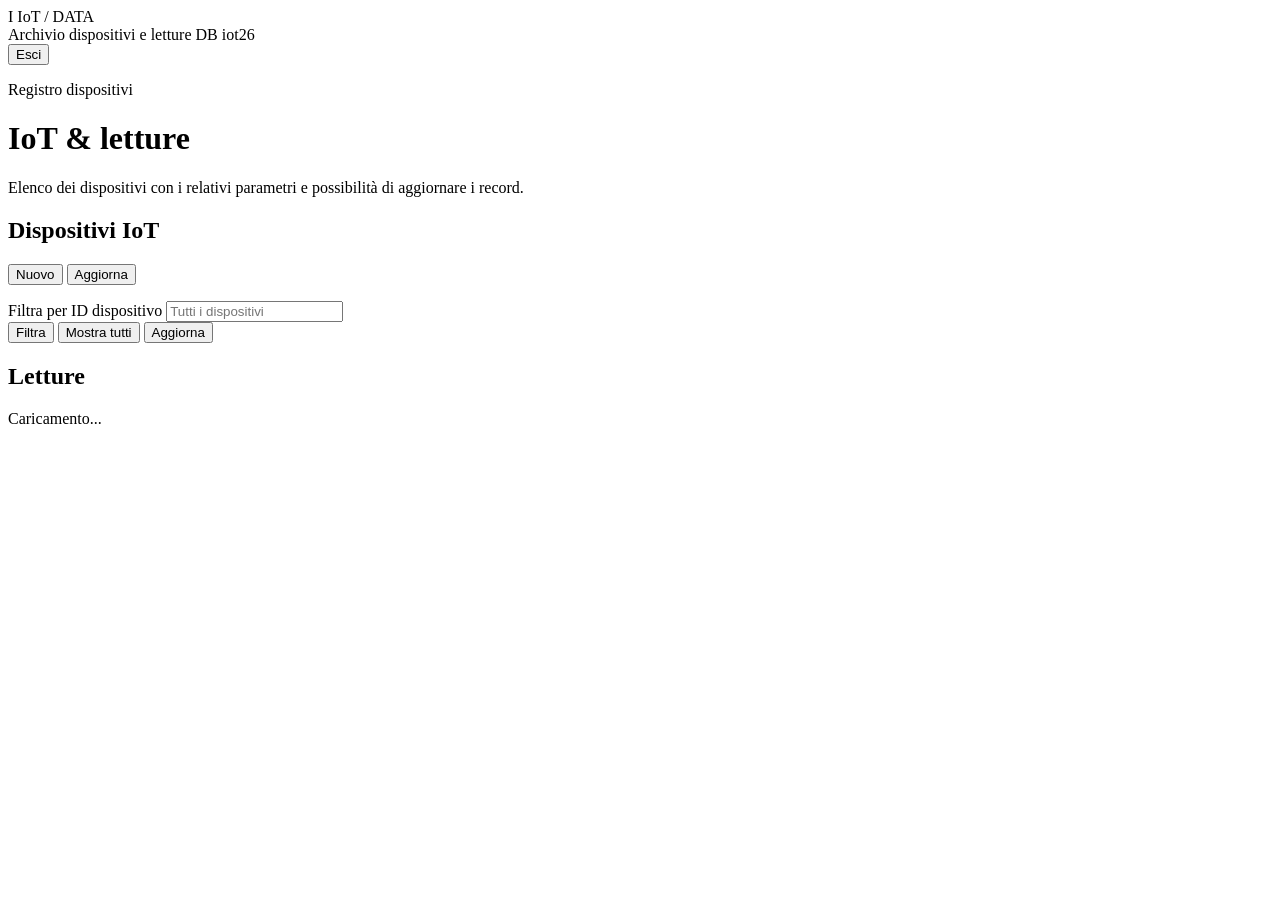
==== commit 97b84d04: "versione con tabella users frontend login e users role admin o client" ====
--- a/src/main/resources/static/index.html
+++ b/src/main/resources/static/index.html
@@ -35,7 +35,7 @@
             <ul id="iots" aria-live="polite" aria-busy="true"></ul>
         </section>
 
-        <section class="panel">
+        <section class="panel" id="iot-form-panel" hidden>
             <div class="panel-header">
                 <h2 id="iot-form-title">Modifica dispositivo</h2>
             </div>
